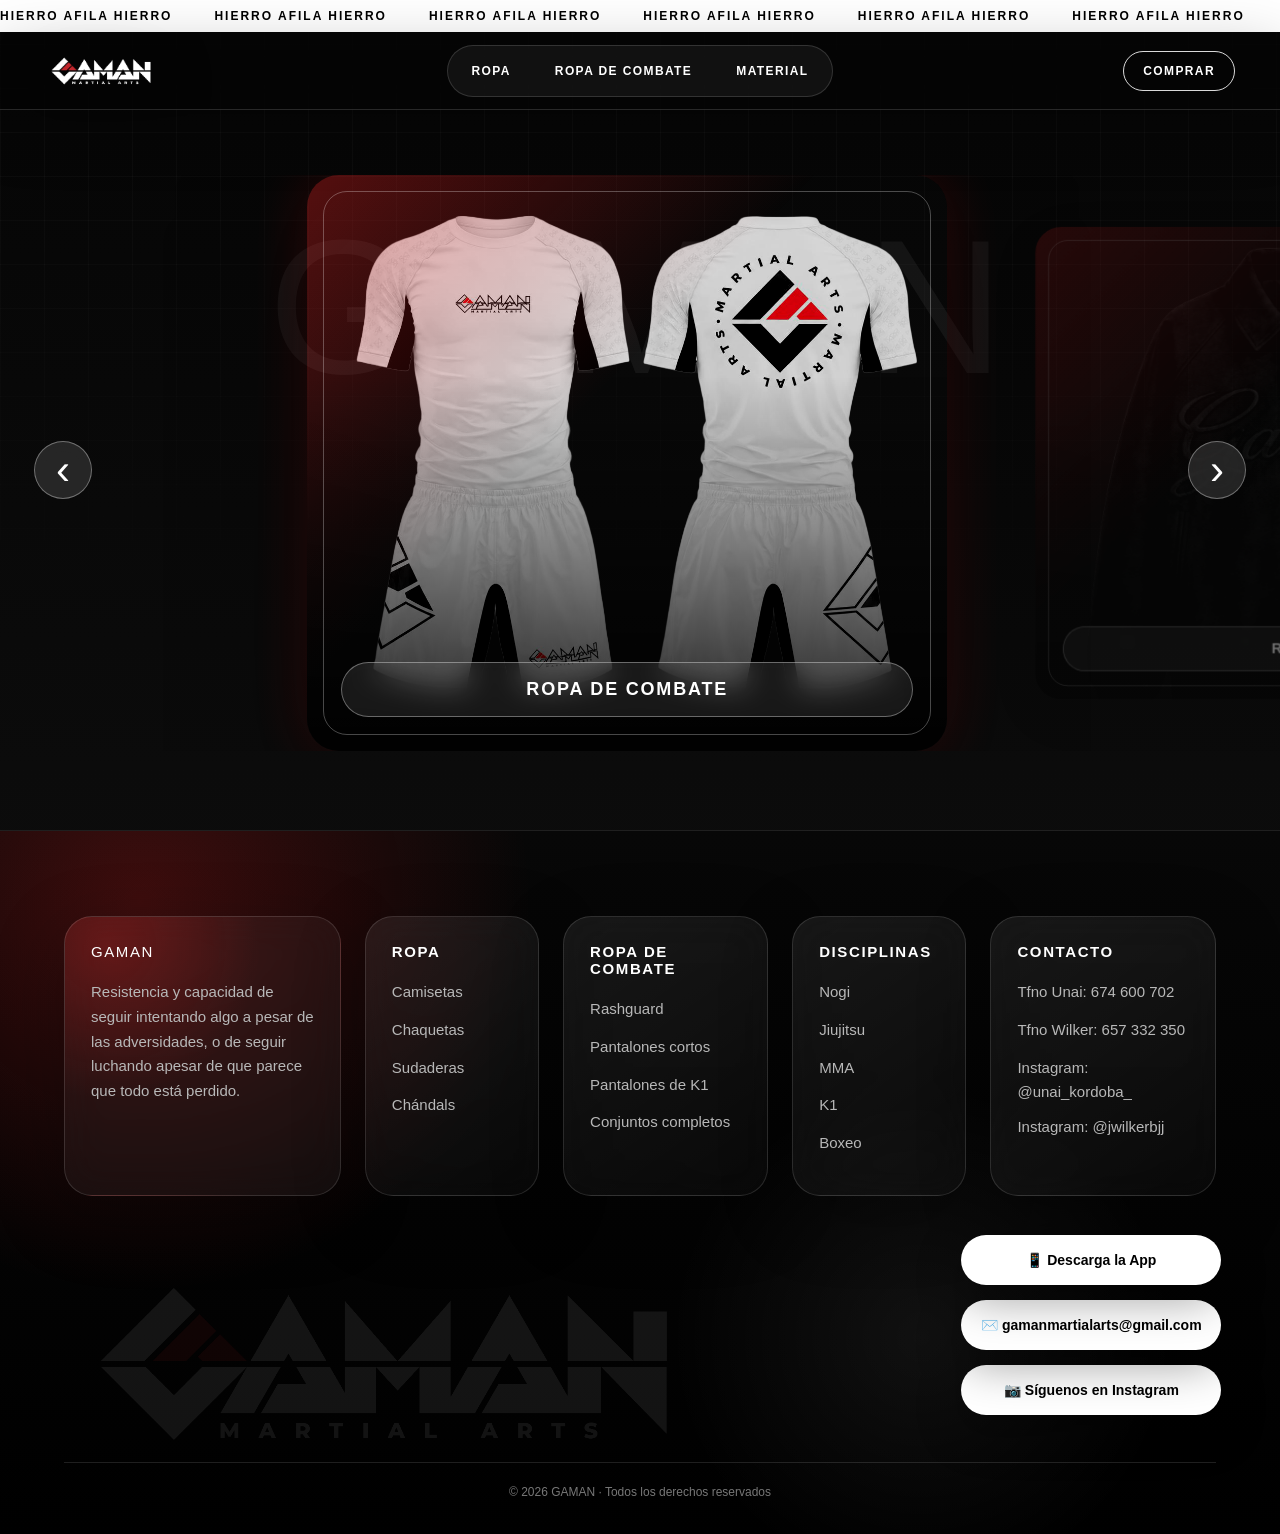
==== index.html @ bbde8af9 "Add files via upload" ====
<!DOCTYPE html>
<html lang="es">
<head>
  <meta charset="UTF-8" />
  <meta name="viewport" content="width=device-width, initial-scale=1.0" />
  <title>GAMAN</title>
  <link rel="stylesheet" href="styles.css" />
</head>
<body>
  <div class="promo">
    <div class="promo-track">
      <span>HIERRO AFILA HIERRO</span>
    </div>
  </div>

  <header class="site-header">
    <button class="menu-toggle" aria-label="Abrir menú">
      <span></span>
      <span></span>
    </button>

    <a href="index.html" class="logo">
      <img src="Logo Gaman-03.png" alt="GAMAN">
    </a>

    <nav class="desktop-nav">
      <a href="ropa.html">Ropa</a>
      <a href="ropa-combate.html">Ropa de combate</a>
      <a href="material.html">Material</a>
    </nav>

    <button class="buy-btn" type="button">Comprar</button>
  </header>

  <nav class="mobile-menu">
    <a href="ropa.html" class="mobile-link">Ropa</a>
    <a href="ropa-combate.html" class="mobile-link">Ropa de combate</a>
    <a href="material.html" class="mobile-link">Material</a>
  </nav>

  <div class="menu-overlay"></div>

  <section class="hero-carousel">
    <button class="carousel-btn prev" onclick="moveSlide(-1)">‹</button>

    <div class="hero-track" id="carouselWrapper">
      <a href="ropa-combate.html" class="hero-slide">
        <img src="conjunto-blanco-completo-nuevo-modal.png" alt="Ropa GAMAN">
        <div class="slide-title">ROPA DE COMBATE</div>
      </a>

      <a href="ropa.html" class="hero-slide">
        <img src="chaqueta-front-u.png" alt="Ropa de combate GAMAN">
        <div class="slide-title">ROPA</div>
      </a>

      <a href="material.html" class="hero-slide">
        <img src="vendas-verdes.png" alt="Material GAMAN">
        <div class="slide-title">MATERIAL</div>
      </a>
    </div>

    <button class="carousel-btn next" onclick="moveSlide(1)">›</button>
  </section>
  </footer>

  <script src="script.js"></script>
</body>
<footer class="gaman-footer">
  <div class="footer-content">

    <div class="footer-brand">
      <p class="footer-frase">
        GAMAN
      </p>

      <p class="footer-text">
        Resistencia y capacidad de seguir intentando algo a pesar de las adversidades, o de seguir luchando apesar de que parece que todo está perdido.
      </p>
    </div>

    <div class="footer-column">
      <h3>Ropa</h3>
      <p>Camisetas</p>
      <p>Chaquetas</p>
      <p>Sudaderas</p>
      <p>Chándals</p>
    </div>

     <div class="footer-column">
      <h3>Ropa de combate</h3>
      <p>Rashguard</p>
      <p>Pantalones cortos</p>
      <p>Pantalones de K1</p>
      <p>Conjuntos completos</p>
    </div>

    <div class="footer-column">
      <h3>Disciplinas</h3>
      <p>Nogi</p>
      <p>Jiujitsu</p>
      <p>MMA</p>
      <p>K1</p>
      <p>Boxeo</p>
    </div>
    

    <div class="footer-column">
      <h3>Contacto</h3>
  
      <p>Tfno Unai: 674 600 702</p>
      <p>Tfno Wilker: 657 332 350</p>
       <br><br/>
       <a href="https://www.instagram.com/unai_kordoba_/" target="_blank" rel="noopener" class="footer-social-link">Instagram: @unai_kordoba_</a>
<a href="https://www.instagram.com/jwilkerbjj/" target="_blank" rel="noopener" class="footer-social-link">Instagram: @jwilkerbjj</a>

    
      <a href="https://www.instagram.com/gamanmartialarts/" target="_blank" class="footer-mail-btn footer-btn-instagram">
  📷 Síguenos en Instagram
</a>

<a href="mailto:info@gamanmartialarts.com" class="footer-mail-btn footer-btn-mail">
  ✉️ gamanmartialarts@gmail.com
</a>

<a href="https://apps.apple.com/es/app/maat/id1471462737" data-app-download target="_blank" rel="noopener" class="footer-mail-btn footer-btn-app">
  📱 Descarga la App
</a>
    </div>

  </div>

  <div class="footer-big-logo">
   <img src="Logo Gaman-03.png" alt="GAMAN" class="footer-logo">
  </div>
    <br><br/>
  <div class="footer-bottom">
    <p>© 2026 GAMAN · Todos los derechos reservados</p>
  </div>
</footer>
</html>
---- styles.css ----
:root {
  --black: #050505;
  --dark: #0b0b0b;
  --white: #ffffff;
  --muted: #9b9b9b;
  --line: rgba(255,255,255,.14);
  --red: #ff2424;
  --glass: rgba(255,255,255,.08);
}

* {
  margin: 0;
  padding: 0;
  box-sizing: border-box;
}

html { scroll-behavior: smooth; }

body {
  min-height: 100vh;
  background: linear-gradient(180deg, #050505 0%, #0b0b0b 50%, #111 100%);
  color: #000;
  font-family: Arial, sans-serif;
  overflow-x: hidden;
}

body::before {
  content: "";
  position: fixed;
  inset: 0;
  pointer-events: none;
  z-index: 0;
  background-image:
    linear-gradient(rgba(255,255,255,.035) 1px, transparent 1px),
    linear-gradient(90deg, rgba(255,255,255,.035) 1px, transparent 1px);
  background-size: 44px 44px;
  mask-image: linear-gradient(to bottom, #000, transparent 72%);
}

/* =========================
   PROMO SUPERIOR
========================= */
.promo {
  overflow: hidden;
  background: var(--white);
  color: #000;
  font-size: 12px;
  font-weight: 900;
  padding: 9px 0;
  text-transform: uppercase;
  letter-spacing: 2px;
}

.promo-track {
  display: flex;
  width: max-content;
  gap: 42px;
  animation: promoMove 18s linear infinite;
}

.promo span { white-space: nowrap; }

@keyframes promoMove {
  from { transform: translateX(0); }
  to { transform: translateX(-50%); }
}

/* =========================
   HEADER
========================= */
.site-header {
  height: 78px;
  padding: 0 45px;
  background: rgba(5,5,5,.68);
  backdrop-filter: blur(18px);
  -webkit-backdrop-filter: blur(18px);
  display: flex;
  justify-content: center;
  align-items: center;
  position: sticky;
  top: 0;
  z-index: 1000;
  border-bottom: 1px solid var(--line);
  box-shadow: 0 18px 60px rgba(0,0,0,.25);
}

.logo {
  position: absolute;
  left: 45px;
  display: flex;
  align-items: center;
}

.logo img {
  height: 112px;
  width: auto;
  display: block;
  filter: drop-shadow(0 12px 30px rgba(0,0,0,.5));
}

.desktop-nav {
  display: flex;
  gap: 12px;
  align-items: center;
  padding: 7px;
  border: 1px solid var(--line);
  border-radius: 999px;
  background: rgba(255,255,255,.055);
}

.desktop-nav a,
.buy-btn {
  color: #fff;
  text-decoration: none;
  text-transform: uppercase;
  font-size: 12px;
  letter-spacing: 1.4px;
  font-weight: 900;
  background: none;
  border: none;
  cursor: pointer;
  font-family: Arial, sans-serif;
}

.desktop-nav a {
  position: relative;
  padding: 11px 16px;
  border-radius: 999px;
  transition: .28s ease;
}

.desktop-nav a:hover {
  color: #fff;
  background: rgba(255,36,36,.92);
  box-shadow: 0 0 28px rgba(255,36,36,.35);
}

.buy-btn {
  position: absolute;
  right: 45px;
  border: 1px solid rgba(255,255,255,.85);
  padding: 12px 19px;
  border-radius: 999px;
  transition: .28s ease;
}

.buy-btn:hover {
  background: #fff;
  color: #000;
  transform: translateY(-2px);
}

.menu-toggle,
.mobile-menu,
.menu-overlay { display: none; }

/* =========================
   HERO CARRUSEL
========================= */
.hero-carousel {
  width: 100%;
  min-height: 80vh;
  position: relative;
  display: flex;
  align-items: center;
  overflow: hidden;
  padding: 55px 0 70px;
}

.hero-carousel::before {
  content: "GAMAN";
  position: absolute;
  top: 12%;
  left: 50%;
  transform: translateX(-50%);
  font-family: 'Organetto', Arial, sans-serif;
  font-size: clamp(74px, 15vw, 220px);
  color: rgba(255,255,255,.055);
  letter-spacing: 8px;
  pointer-events: none;
}

.hero-track {
  display: flex;
  align-items: center;
  gap: 28px;
  overflow-x: auto;
  scroll-snap-type: x mandatory;
  scroll-behavior: smooth;
  padding: 0 24vw;
  z-index: 2;
}

.hero-track::-webkit-scrollbar { display: none; }

.hero-slide {
  min-width: 50vw;
  width: 50vw;
  height: 64vh;
  position: relative;
  flex-shrink: 0;
  scroll-snap-align: center;
  text-decoration: none;
  color: white;
  overflow: hidden;
  border-radius: 32px;
  transform: scale(.82) rotateY(8deg);
  opacity: .42;
  transition: .55s cubic-bezier(.2,.8,.2,1);
  box-shadow: 0 18px 60px rgba(0,0,0,.25);
  isolation: isolate;
}

.hero-slide::before {
  content: "";
  position: absolute;
  inset: 0;
  z-index: 2;
  background:
    linear-gradient(180deg, transparent 35%, rgba(0,0,0,.88) 100%),
    linear-gradient(135deg, rgba(255,36,36,.32), transparent 42%);
}

.hero-slide::after {
  content: "";
  position: absolute;
  inset: 16px;
  border: 1px solid rgba(255,255,255,.28);
  border-radius: 24px;
  z-index: 3;
  pointer-events: none;
}

.hero-slide.active {
  transform: scale(1) rotateY(0deg);
  opacity: 1;
  z-index: 5;
  box-shadow: 0 35px 120px rgba(0,0,0,.55), 0 0 60px rgba(255,36,36,.18);
}

.hero-slide img {
  width: 100%;
  height: 100%;
  object-fit: cover;
  object-position: center top;
  display: block;
  filter: brightness(.82) contrast(1.08);
  transition: transform .75s ease, filter .75s ease;
}

.hero-slide:hover img {
  transform: scale(1.07);
  filter: brightness(.72) contrast(1.15);
}

.slide-title {
  position: absolute;
  left: 34px;
  right: 34px;
  bottom: 34px;
  z-index: 4;
  padding: 16px 18px;
  border: 1px solid rgba(255,255,255,.35);
  border-radius: 999px;
  color: white;
  text-align: center;
  font-size: 18px;
  letter-spacing: 1.8px;
  font-weight: 900;
  background: rgba(255,255,255,.09);
  backdrop-filter: blur(14px);
  -webkit-backdrop-filter: blur(14px);
}

.carousel-btn {
  position: absolute;
  top: 50%;
  transform: translateY(-50%);
  z-index: 20;
  width: 58px;
  height: 58px;
  border-radius: 50%;
  border: 1px solid rgba(255,255,255,.35);
  background: rgba(255,255,255,.12);
  backdrop-filter: blur(14px);
  -webkit-backdrop-filter: blur(14px);
  color: white;
  font-size: 42px;
  line-height: 1;
  cursor: pointer;
  transition: .28s ease;
}

.carousel-btn:hover {
  background: var(--red);
  transform: translateY(-50%) scale(1.08);
}

.carousel-btn.prev { left: 34px; }
.carousel-btn.next { right: 34px; }

/* =========================
   PÃGINAS INTERNAS Y PRODUCTOS
========================= */
main {
  position: relative;
  background: #fff;
  border-radius: 34px 34px 0 0;
  margin-top: 0;
}

.category-title {
  padding: 90px 5vw 42px;
  position: relative;
  overflow: hidden;
}

.category-title::before {
  display:none;
}

.category-title h1 {
  font-family: 'Organetto', Arial, sans-serif;
  font-size: clamp(38px, 7vw, 92px);
  text-transform: uppercase;
  margin-bottom: 16px;
  line-height: .95;
  letter-spacing: -2px;
}

.category-title p {
  color: #555;
  font-size: 17px;
  max-width: 710px;
  line-height: 1.65;
}

.product-section { padding: 20px 5vw 100px; }

.product-grid {
  display: grid;
  grid-template-columns: repeat(3, 1fr);
  gap: 30px;
}

.product-card {
  position: relative;
  padding: 12px;
  border-radius: 28px;
  background: rgba(255,255,255,.74);
  border: 1px solid rgba(0,0,0,.08);
  box-shadow: 0 18px 55px rgba(0,0,0,.08);
  overflow: hidden;
  transition: .35s ease;
}

.product-card::before {
  content: "";
  position: absolute;
  inset: 0;
  background: linear-gradient(135deg, rgba(255,36,36,.16), transparent 42%);
  opacity: 0;
  transition: .35s ease;
  pointer-events: none;
}

.product-card:hover {
  transform: translateY(-9px);
  box-shadow: 0 28px 75px rgba(0,0,0,.16);
}

.product-card:hover::before { opacity: 1; }

.product-card img {
  width: 100%;
  height: 500px;
  object-fit: cover;
  object-position: center top;
  background: #eee;
  display: block;
  border-radius: 20px;
  transition: .45s ease;
}

.product-card:hover img {
  transform: scale(1.025);
  filter: contrast(1.05);
}

.product-card h3 {
  font-family: 'Organetto', Arial, sans-serif;
  font-size: 21px;
  line-height: 1.15;
  margin: 18px 4px 8px;
}

.description {
  color: #555;
  font-size: 15px;
  line-height: 1.5;
  margin: 0 4px 12px;
}

.price {
  display: inline-block;
  font-size: 18px;
  font-weight: 900;
  margin: 0 4px 8px;
  padding: 9px 14px;
  border-radius: 999px;
  background: #000;
  color: #fff;
}

/* =========================
   FOOTER ORDENADOR
========================= */
/* =========================
   FOOTER ORDENADOR
========================= */
.gaman-footer {
  position: relative;
  color: #fff;
  padding: 85px 5vw 35px;
  overflow: hidden;
  border-top: 1px solid rgba(255,255,255,.12);
  background:
    radial-gradient(circle at 11% 10%, rgba(255,36,36,.22), transparent 30%),
    radial-gradient(circle at 72% 72%, rgba(255,255,255,.06), transparent 24%),
    linear-gradient(180deg, #070707 0%, #000 100%);
}

/* Tarjetas superiores */
.footer-content {
  position: relative;
  z-index: 2;
  display: grid;
  grid-template-columns: 1.35fr .85fr 1fr .85fr 1.1fr;
  gap: 24px;
  align-items: stretch;
  margin-bottom: 230px;
}

.footer-brand,
.footer-column {
  min-height: 210px;
  padding: 26px;
  border: 1px solid rgba(255,255,255,.13);
  border-radius: 28px;
  background: linear-gradient(145deg, rgba(255,255,255,.075), rgba(255,255,255,.025));
  backdrop-filter: blur(18px);
  -webkit-backdrop-filter: blur(18px);
  box-shadow: 0 20px 70px rgba(0,0,0,.25);
}

.footer-brand {
  background:
    radial-gradient(circle at 15% 10%, rgba(255,36,36,.20), transparent 45%),
    rgba(255,255,255,.045);
}

.footer-frase,
.footer-column h3 {
  font-family: 'Organetto', Arial, sans-serif;
  font-size: 15px;
  letter-spacing: 1.6px;
  text-transform: uppercase;
  margin-bottom: 20px;
}

.footer-text,
.footer-column p {
  color: #b8b8b8;
  font-size: 15px;
  line-height: 1.65;
}

.footer-column p {
  margin-bottom: 13px;
}

.footer-column a,
.footer-column p {
  display: block;
  text-decoration: none;
  pointer-events: auto;
  position: relative;
  z-index: 20;
}

/* Contacto al lado de disciplinas */
.footer-column:nth-child(5) {
  grid-column: 5;
  grid-row: 1;
  min-height: 210px;
}

.footer-column:nth-child(5) br {
  display: none;
}

/* Botones fuera de la tarjeta, abajo derecha */
.footer-column:nth-child(5) .footer-mail-btn {
  position: absolute;
  right: 5vw;
  z-index: 20;
  width: 260px;
  min-height: 50px;
  display: inline-flex !important;
  align-items: center;
  justify-content: center;
  margin: 0;
  padding: 12px 18px;
  border-radius: 999px;
  background: #fff;
  color: #000 !important;
  text-decoration: none;
  font-weight: 900;
  font-size: 14px;
  transition: .3s ease;
  box-shadow: 0 16px 45px rgba(0,0,0,.35);
}

.footer-column:nth-child(5) .footer-mail-btn:nth-of-type(1) {
  bottom: -90px;
   right: -0.5vw;
}

.footer-column:nth-child(5) .footer-mail-btn:nth-of-type(2) {
  bottom: -155px;
  right: -0.5vw;
}

.footer-column:nth-child(5) .footer-mail-btn:nth-of-type(3) {
  bottom: -220px;
  right: -0.5vw;
}

.footer-mail-btn:hover {
  background: var(--red);
  color: #fff !important;
  transform: translateY(-4px);
}

/* Logo abajo izquierda */
.footer-big-logo {
  position: absolute;
  left: 5vw;
  bottom: -150px;
  width: 980px;
  opacity: .075;
  pointer-events: none;
}

.footer-big-logo img {
  width: 980px;
  max-width: 50vw;
  height: auto;
  display: block;
  margin-left: 0;
}

/* Copyright */
.footer-bottom {
  position: relative;
  z-index: 2;
  border-top: 1px solid rgba(255,255,255,.12);
  padding-top: 22px;
  color: #777;
  font-size: 12px;
  text-align: center;
}

/* =========================
   ANIMACIONES
========================= */
.reveal {
  opacity: 0;
  transform: translateY(28px);
  transition: opacity .65s ease, transform .65s ease;
}

.reveal.visible {
  opacity: 1;
  transform: translateY(0);
}

/* =========================
   MÃ“VIL
========================= */
@media (max-width: 768px) {
  body {
    background:
      radial-gradient(circle at 10% 8%, rgba(255,36,36,.18), transparent 30%),
      radial-gradient(circle at 85% 20%, rgba(255,255,255,.08), transparent 25%),
      linear-gradient(180deg, #050505 0%, #0b0b0b 50%, #111 100%);
  }

  .site-header {
    height: 68px;
    padding: 0 18px;
    justify-content: space-between;
  }

  .logo { position: static; }

  .logo img {
    width: 90px;
    height: 90px;
  }

  .desktop-nav { display: none; }

  .buy-btn {
    position: static;
    font-size: 11px;
    padding: 9px 12px;
  }

  .menu-toggle {
    width: 32px;
    height: 24px;
    background: none;
    border: none;
    display: flex;
    flex-direction: column;
    justify-content: space-between;
    cursor: pointer;
    padding: 0;
    z-index: 1001;
  }

  .menu-toggle span {
    width: 100%;
    height: 2px;
    background: #fff;
    transition: .3s;
  }

  .menu-toggle.active span:nth-child(1) { transform: translateY(11px) rotate(45deg); }
  .menu-toggle.active span:nth-child(2) { transform: translateY(-11px) rotate(-45deg); }

  .mobile-menu {
    position: fixed;
    top: 0;
    left: -100%;
    width: 84%;
    max-width: 360px;
    height: 100vh;
    background: rgba(5,5,5,.78);
    backdrop-filter: blur(20px);
    -webkit-backdrop-filter: blur(20px);
    z-index: 999;
    padding: 95px 24px 30px;
    transition: left .35s ease;
    display: block;
    overflow-y: auto;
    border-right: 1px solid rgba(255,255,255,.14);
  }

  .mobile-menu.is-open { left: 0; }

  .mobile-link {
    width: 100%;
    color: #fff;
    text-decoration: none;
    padding: 18px 0;
    border-bottom: 1px solid rgba(255,255,255,.12);
    text-transform: uppercase;
    font-size: 18px;
    font-weight: 900;
    text-align: left;
    display: block;
  }

  .menu-overlay {
    position: fixed;
    inset: 0;
    background: rgba(0,0,0,.65);
    z-index: 998;
    opacity: 0;
    visibility: hidden;
    transition: .3s;
    display: block;
  }

  .menu-overlay.is-open {
    opacity: 1;
    visibility: visible;
  }

  .hero-carousel {
    padding: 0;
    min-height: 58vh;
    align-items: flex-start;
  }

  .hero-track {
    gap: 16px;
    padding: 0 10vw;
    transform: translateY(50px);
  }

  .hero-slide {
    min-width: 80vw;
    width: 80vw;
    height: 48vh;
    border-radius: 24px;
  }

  .slide-title {
    left: 35px;
    right: 35px;
    padding: 12px 10px;
    font-size: 13px;
  }

  .carousel-btn {
    width: 44px;
    height: 44px;
    font-size: 34px;
  }

  .carousel-btn.prev { left: 10px; }
  .carousel-btn.next { right: 10px; }

  body:has(.hero-carousel) main {
    background: transparent;
    margin-top: -60px;
  }

  body:not(:has(.hero-carousel)) main {
    background:#fff;
    border-radius:28px 28px 0 0;
  }

  main { border-radius: 26px 26px 0 0; }

  .category-title { padding: 60px 18px 28px; }
  .category-title h1 { font-size: 36px; letter-spacing: -1px; }
  .category-title p { font-size: 15px; }

  .product-section { padding: 10px 18px 70px; }

  .product-grid {
    grid-template-columns: 1fr;
    gap: 28px;
  }

  .product-card img { height: 420px; }
  .product-card h3 { font-size: 21px; }

  /* Footer mÃ³vil */
  .gaman-footer {
    padding: 45px 22px 22px;
  }

  .footer-content {
    display: grid;
    grid-template-columns: 1fr 1fr;
    gap: 12px;
    margin-bottom: 5px;
  }

  .footer-brand,
  .footer-column {
    min-height: auto;
    padding: 18px;
  }

  .footer-brand { grid-column: 1; }
  .footer-column:nth-child(2) { grid-column: 2; }
  .footer-column:nth-child(3) { grid-column: 1; }

  .footer-column:nth-child(2),
  .footer-column:nth-child(3) {
    padding: 16px;
  }

  .footer-column:nth-child(2) p,
  .footer-column:nth-child(3) p {
    margin-bottom: 8px;
    font-size: 13px;
  }

  .footer-column:nth-child(4) {
    grid-column: 2;
    display: flex;
    flex-wrap: wrap;
    gap: 10px;
    align-content: flex-start;
  }

  .footer-column:nth-child(4) h3 {
    width: 100%;
    margin-bottom: 12px;
  }

  .footer-column:nth-child(4) p {
    margin: 0;
    padding: 9px 10px;
    border-radius: 999px;
    background: rgba(255,255,255,.06);
    white-space: nowrap;
  }

  .footer-column:nth-child(5) {
    grid-column: 1 / -1;
    padding: 24px;
    min-height: auto;
    margin-bottom: 0;
  }

  .footer-column:nth-child(5) h3 { display: none; }

  .footer-column:nth-child(5) p {
    font-size: 15px;
    line-height: 1.5;
    margin-bottom: 10px;
    white-space: nowrap;
  }

  .footer-column:nth-child(5) br { display: none; }

  .footer-column:nth-child(5) .footer-mail-btn {
    position: static;
    transform: none;
    width: 82%;
    max-width: 310px;
    min-width: 0;
    display: flex !important;
    justify-content: center;
    align-items: center;
    margin: 18px auto 0;
    padding: 13px 16px;
    font-size: 14px;
  }

  .footer-column:nth-child(5) .footer-mail-btn:first-of-type {
    margin-top: 38px;
  }

  /* LOGO FOOTER MÓVIL */
.footer-big-logo{
  position: relative;
  left: auto;
  bottom: auto;

  width: 100%;
  display: flex;
  justify-content: center;

  margin-top: -130px;
  margin-bottom: -130px;

  opacity: 1;
  z-index: 1;
}

.footer-big-logo img{
  width: 105vw;
  max-width: none;
  height: auto;

  display: block;
  opacity: .12;
}
  .footer-bottom {
    font-size: 11px;
    margin-top:0;
  padding-top:8px;
    text-align: center;
  }
}

@media (min-width: 769px) and (max-width: 1000px) {
  .product-grid { grid-template-columns: repeat(2, 1fr); }

  .footer-content {
    grid-template-columns: repeat(2, 1fr);
    margin-bottom: 220px;
  }

  .footer-column:nth-child(5) {
    grid-column: auto;
    grid-row: auto;
  }
}

/* =========================
   MODAL CONJUNTOS COMBATE
========================= */
.combat-image-btn {
  width: 100%;
  height: 500px;
  display: block;
  border: 0;
  padding: 0;
  background: #eee;
  border-radius: 20px;
  overflow: hidden;
  cursor: zoom-in;
}

.combat-front-preview {
  width: 100%;
  height: 100%;
  display: block;
  overflow: hidden;
  border-radius: 20px;
}

.combat-front-preview img {
  width: 100%;
  max-width: 100%;
  height: 100%;
  object-fit: cover;
  object-position: center top;
  display: block;
  border-radius: 20px;
  background: #eee;
  transition: .45s ease;
}

.combat-set-card:hover .combat-front-preview img {
  transform: scale(1.025);
  filter: contrast(1.05);
}

.combat-modal {
  position: fixed;
  inset: 0;
  z-index: 3000;
  display: flex;
  justify-content: center;
  align-items: center;
  padding: 28px;
  background: rgba(0,0,0,.82);
  opacity: 0;
  visibility: hidden;
  transition: .28s ease;
}

.combat-modal.is-open {
  opacity: 1;
  visibility: visible;
}

.combat-modal-content {
  position: relative;
  width: min(1100px, 96vw);
  max-height: 92vh;
  padding: 18px;
  border-radius: 28px;
  background: #fff;
  box-shadow: 0 35px 120px rgba(0,0,0,.55);
  transform: scale(.94);
  transition: .28s ease;
}

.combat-modal.is-open .combat-modal-content {
  transform: scale(1);
}

.combat-modal-content img {
  width: 100%;
  max-height: 78vh;
  object-fit: contain;
  display: block;
  border-radius: 20px;
  background: #fff;
}

.combat-modal-content h3 {
  margin-top: 14px;
  color: #000;
  font-family: 'Organetto', Arial, sans-serif;
  font-size: 18px;
  text-transform: uppercase;
  text-align: center;
}

.combat-modal-close {
  position: absolute;
  top: -16px;
  right: -16px;
  width: 46px;
  height: 46px;
  border: 0;
  border-radius: 50%;
  background: var(--red);
  color: #fff;
  font-size: 32px;
  line-height: 1;
  cursor: pointer;
  box-shadow: 0 12px 35px rgba(0,0,0,.35);
}

@media (max-width: 768px) {
  .combat-image-btn {
    height: 420px;
  }

  .combat-modal {
    padding: 14px;
  }

  .combat-modal-content {
    width: 96vw;
    padding: 10px;
    border-radius: 20px;
  }

  .combat-modal-content img {
    max-height: 74vh;
    border-radius: 14px;
  }

  .combat-modal-close {
    top: -12px;
    right: -8px;
  }
}

/* =========================
   MODAL GENERAL PRODUCTOS
========================= */
.product-image-btn {
  width: 100%;
  height: 500px;
  display: block;
  border: 0;
  padding: 0;
  background: #eee;
  border-radius: 20px;
  overflow: hidden;
  cursor: zoom-in;
}

.product-image-btn img {
  width: 100%;
  max-width: 100%;
  height: 100%;
  object-fit: cover;
  object-position: center top;
  display: block;
  border-radius: 20px;
  background: #eee;
  transition: .45s ease;
}

.product-modal-card:hover .product-image-btn img {
  transform: scale(1.025);
  filter: contrast(1.05);
}

.product-modal {
  position: fixed;
  inset: 0;
  z-index: 3000;
  display: flex;
  justify-content: center;
  align-items: center;
  padding: 28px;
  background: rgba(0,0,0,.82);
  opacity: 0;
  visibility: hidden;
  transition: .28s ease;
}

.product-modal.is-open {
  opacity: 1;
  visibility: visible;
}

.product-modal-content {
  position: relative;
  width: min(1100px, 96vw);
  max-height: 92vh;
  padding: 18px;
  border-radius: 28px;
  background: #fff;
  box-shadow: 0 35px 120px rgba(0,0,0,.55);
  transform: scale(.94);
  transition: .28s ease;
}

.product-modal.is-open .product-modal-content {
  transform: scale(1);
}

.product-modal-content img {
  width: 100%;
  max-height: 78vh;
  object-fit: contain;
  display: block;
  border-radius: 20px;
  background: #fff;
}

.product-modal-content h3 {
  margin-top: 14px;
  color: #000;
  font-family: 'Organetto', Arial, sans-serif;
  font-size: 18px;
  text-transform: uppercase;
  text-align: center;
}

.product-modal-close {
  position: absolute;
  top: -16px;
  right: -16px;
  width: 46px;
  height: 46px;
  border: 0;
  border-radius: 50%;
  background: var(--red);
  color: #fff;
  font-size: 32px;
  line-height: 1;
  cursor: pointer;
  box-shadow: 0 12px 35px rgba(0,0,0,.35);
}

@media (max-width: 768px) {
  .product-image-btn { height: 420px; }
  .product-modal { padding: 14px; }
  .product-modal-content {
    width: 96vw;
    padding: 10px;
    border-radius: 20px;
  }
  .product-modal-content img {
    max-height: 74vh;
    border-radius: 14px;
  }
  .product-modal-close {
    top: -12px;
    right: -8px;
  }
}

/* =========================
   MODAL UNIFICADO PRODUCTOS
========================= */
.product-modal,
.combat-modal {
  background: rgba(0, 0, 0, .82);
}

.product-modal-content,
.combat-modal-content {
  width: min(1120px, 94vw);
  max-height: 92vh;
  padding: 18px;
  border-radius: 30px;
  background: #f4f4f4;
  overflow: visible;
}

.product-modal-content img,
.combat-modal-content img {
  width: 100%;
  max-height: 78vh;
  object-fit: contain;
  display: block;
  border-radius: 24px;
  background: #f4f4f4;
}

.product-modal-close,
.combat-modal-close {
  top: -16px;
  right: -16px;
  width: 46px;
  height: 46px;
  border-radius: 50%;
  background: var(--red);
  color: #fff;
  display: flex;
  align-items: center;
  justify-content: center;
  font-size: 32px;
  line-height: 1;
}

@media (max-width: 768px) {
  .product-modal-content,
  .combat-modal-content {
    width: 96vw;
    padding: 10px;
    border-radius: 22px;
  }

  .product-modal-content img,
  .combat-modal-content img {
    max-height: 74vh;
    border-radius: 16px;
  }

  .product-modal-close,
  .combat-modal-close {
    top: -12px;
    right: -8px;
  }
}

/* =========================
   AJUSTES DE VISUALIZACIÓN PRODUCTOS
   Evita cortes en prendas claras / grandes
========================= */
.product-image-btn.product-image-contain {
  background: #f4f4f4;
}

.product-image-btn.product-image-contain img {
  object-fit: contain !important;
  object-position: center center !important;
  background: #f4f4f4 !important;
  padding: 10px;
}

/* Sudadera: más grande en tarjeta, sin tanto aire vacío */
.product-image-btn.sudadera-preview img {
  object-fit: contain !important;
  object-position: center center !important;
  background: #f4f4f4 !important;
  transform: scale(1.12);
}

.product-modal-card:hover .product-image-btn.sudadera-preview img {
  transform: scale(1.16);
}

/* En móvil mantenemos las prendas enteras */
@media (max-width: 768px) {
  .product-image-btn.product-image-contain img {
    padding: 8px;
  }

  .product-image-btn.sudadera-preview img {
    transform: scale(1.08);
  }

  .product-modal-card:hover .product-image-btn.sudadera-preview img {
    transform: scale(1.1);
  }
}

/* =========================
   AJUSTES NUEVOS MATERIAL Y PRENDAS
========================= */
.material-card img {
  object-fit: contain !important;
  object-position: center center !important;
  background: #f4f4f4 !important;
  padding: 24px;
}

.product-image-btn.product-image-contain img,
.product-modal-content img,
.combat-modal-content img {
  object-fit: contain !important;
  object-position: center center !important;
}


/* =========================
   AJUSTE FINAL: IMÁGENES UNIFORMES
========================= */
.product-image-btn,
.product-card > img {
  background: #f4f4f4 !important;
}

.product-image-btn img,
.product-card > img {
  object-fit: contain !important;
  object-position: center center !important;
  background: #f4f4f4 !important;
  padding: 18px !important;
}

.product-modal-content,
.combat-modal-content,
.product-modal-content img,
.combat-modal-content img {
  background: #f4f4f4 !important;
}

.product-modal-content img,
.combat-modal-content img {
  object-fit: contain !important;
  object-position: center center !important;
  border-radius: 24px !important;
}

.material-card img {
  padding: 34px !important;
}

.product-image-btn.sudadera-preview img {
  transform: scale(1.18);
}

.product-modal-card:hover .product-image-btn.sudadera-preview img {
  transform: scale(1.22);
}

@media (max-width: 768px) {
  .product-image-btn img,
  .product-card > img {
    padding: 14px !important;
  }

  .material-card img {
    padding: 24px !important;
  }
}

/* =========================
   AJUSTE FINAL 2: imágenes sin fondo blanco y tamaño visual uniforme
========================= */
.product-image-btn,
.product-card > img {
  background: #f4f4f4 !important;
}

.product-image-btn img,
.product-card > img {
  width: 100% !important;
  height: 100% !important;
  object-fit: contain !important;
  object-position: center center !important;
  background: transparent !important;
  padding: 0 !important;
}

.product-image-btn.product-image-uniform img {
  max-width: 92% !important;
  max-height: 92% !important;
  width: 92% !important;
  height: 92% !important;
  margin: 4% auto !important;
}

.product-modal-content,
.combat-modal-content {
  background: #f4f4f4 !important;
}

.product-modal-content img,
.combat-modal-content img {
  background: transparent !important;
  max-width: 96% !important;
  max-height: 76vh !important;
  margin: 0 auto !important;
  object-fit: contain !important;
  object-position: center center !important;
  padding: 0 !important;
}

.material-card img {
  background: transparent !important;
  object-fit: contain !important;
  padding: 0 !important;
  max-width: 88% !important;
  max-height: 88% !important;
  width: 88% !important;
  height: 88% !important;
  margin: 6% auto !important;
}

.product-image-btn.sudadera-preview img {
  max-width: 98% !important;
  max-height: 98% !important;
  width: 98% !important;
  height: 98% !important;
  margin: 1% auto !important;
  transform: none !important;
}

.product-modal-card:hover .product-image-btn img,
.product-modal-card:hover .product-image-btn.sudadera-preview img {
  transform: scale(1.025) !important;
}

@media (max-width: 768px) {
  .product-image-btn.product-image-uniform img {
    max-width: 94% !important;
    max-height: 94% !important;
    width: 94% !important;
    height: 94% !important;
    margin: 3% auto !important;
  }

  .material-card img {
    max-width: 90% !important;
    max-height: 90% !important;
    width: 90% !important;
    height: 90% !important;
    margin: 5% auto !important;
  }
}

/* =========================
   CORRECCIÓN FINAL VISUAL UNIFORME
========================= */
.product-image-btn,
.product-card > img,
.material-card img {
  background: #f4f4f4 !important;
  border-radius: 20px !important;
}

.product-image-btn img,
.product-card > img,
.material-card img {
  object-fit: contain !important;
  object-position: center center !important;
  background: transparent !important;
  padding: 0 !important;
}

.product-image-btn.product-image-uniform img,
.product-card > img,
.material-card img {
  width: 100% !important;
  height: 100% !important;
  max-width: 100% !important;
  max-height: 100% !important;
  margin: 0 auto !important;
}

.product-modal-content,
.combat-modal-content {
  background: #f4f4f4 !important;
  border-radius: 30px !important;
}

.product-modal-content img,
.combat-modal-content img {
  background: transparent !important;
  object-fit: contain !important;
  object-position: center center !important;
  border-radius: 24px !important;
  max-width: 100% !important;
  max-height: 76vh !important;
  padding: 0 !important;
  margin: 0 auto !important;
}

.product-modal-card:hover .product-image-btn img,
.product-modal-card:hover .product-image-btn.sudadera-preview img {
  transform: scale(1.025) !important;
  background: transparent !important;
}

.material-card h3,
.material-card .description {
  text-align: center !important;
}

.material-card img {
  height: 500px !important;
  display: block !important;
}

@media (max-width: 768px) {
  .material-card img {
    height: 420px !important;
  }
}


/* =========================
   MATERIAL: tarjetas uniformes sin fondo blanco
========================= */
.material-grid {
  align-items: stretch;
}

.material-card {
  text-align: center;
}

.material-card img {
  width: 100% !important;
  height: 430px !important;
  object-fit: contain !important;
  object-position: center center !important;
  background: transparent !important;
  border-radius: 20px !important;
  padding: 18px !important;
  display: block !important;
}

.material-card h3,
.material-card .description {
  text-align: center !important;
}

.footer-social-link {
  color: #b8b8b8;
  text-decoration: none;
  font-size: 15px;
  line-height: 1.65;
  margin-bottom: 10px;
  transition: .25s ease;
}

.footer-social-link:hover {
  color: var(--red);
}

@media (max-width: 768px) {
  .material-card img {
    height: 340px !important;
    padding: 12px !important;
  }
}


/* =========================
   AJUSTE FOOTER BOTONES ORDENADOR + INDEX MÓVIL
   Solo corrige la posición de los botones blancos y el tamaño del carrusel en móvil
========================= */
@media (min-width: 769px) {
  .footer-column:nth-child(5) .footer-mail-btn {
    right: -0.5vw !important;
  }

  .footer-column:nth-child(5) .footer-btn-app {
    bottom: -90px !important;
  }

  .footer-column:nth-child(5) .footer-btn-mail {
    bottom: -155px !important;
  }

  .footer-column:nth-child(5) .footer-btn-instagram {
    bottom: -220px !important;
  }
}

@media (max-width: 768px) {
  .hero-carousel {
    min-height: 50vh;
  }

  .hero-track {
    padding: 0 14vw;
    gap: 14px;
    transform: translateY(42px);
  }

  .hero-slide {
    min-width: 72vw;
    width: 72vw;
    height: 40vh;
  }

  .hero-slide img {
    object-fit: contain;
    object-position: center center;
    transform: scale(.94);
  }

  .hero-slide:hover img {
    transform: scale(.98);
  }
}
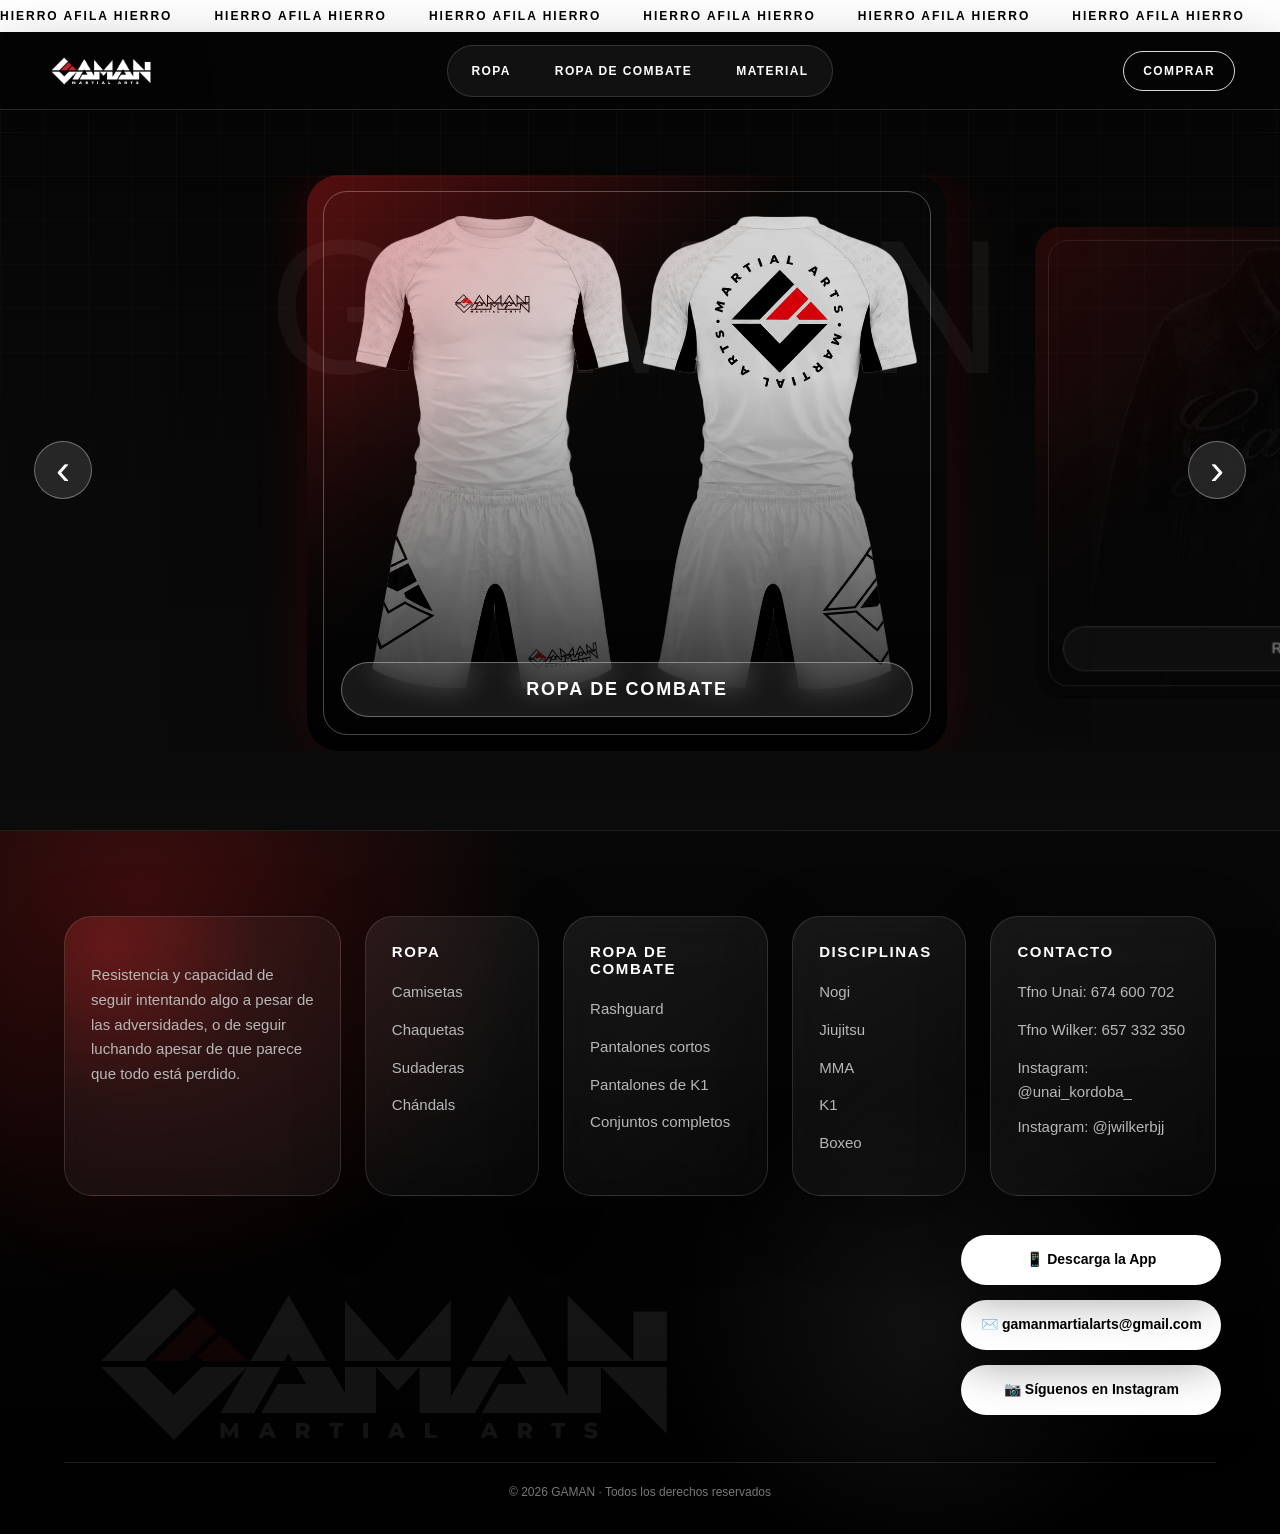
==== commit e00f3868: "Add files via upload" ====
--- a/index.html
+++ b/index.html
@@ -71,7 +71,7 @@
 
     <div class="footer-brand">
       <p class="footer-frase">
-        GAMAN
+       
       </p>
 
       <p class="footer-text">
--- a/styles.css
+++ b/styles.css
@@ -1571,3 +1571,145 @@
     transform: scale(.98);
   }
 }
+
+
+/* CORRECCIONES FINALES */
+.footer-frase {
+  font-family: Arial, sans-serif !important;
+  font-size: 15px !important;
+  font-weight: 900 !important;
+  line-height: 1.2 !important;
+  letter-spacing: 1.6px !important;
+  text-transform: uppercase !important;
+  margin: 0 0 20px !important;
+}
+
+.footer-mail-btn {
+  display: inline-flex !important;
+  flex-direction: row !important;
+  flex-wrap: nowrap !important;
+  align-items: center !important;
+  justify-content: center !important;
+  gap: 10px !important;
+  white-space: nowrap !important;
+  line-height: 1.2 !important;
+}
+
+.footer-btn-icon,
+.footer-btn-label {
+  display: inline-block !important;
+  flex: 0 0 auto !important;
+}
+
+.hero-slide {
+  transition: transform .42s cubic-bezier(.2,.8,.2,1),
+              opacity .42s ease,
+              box-shadow .42s ease !important;
+  will-change: transform, opacity;
+}
+
+.hero-slide img {
+  transition: transform .42s ease, filter .42s ease !important;
+  backface-visibility: hidden;
+  -webkit-backface-visibility: hidden;
+}
+
+@media (max-width: 768px) {
+  .footer-frase {
+    font-size: 15px !important;
+    font-weight: 900 !important;
+    line-height: 1.2 !important;
+    letter-spacing: 1.6px !important;
+    margin: 0 0 20px !important;
+    padding: 0 !important;
+    transform: none !important;
+  }
+
+  .footer-column:nth-child(5) .footer-mail-btn {
+    width: 100% !important;
+    max-width: 360px !important;
+    padding: 13px 12px !important;
+    font-size: 13px !important;
+    white-space: nowrap !important;
+  }
+
+  .hero-track {
+    scroll-padding-inline: 14vw;
+    overscroll-behavior-x: contain;
+    -webkit-overflow-scrolling: touch;
+  }
+
+  .hero-slide {
+    scroll-snap-stop: always;
+    transform: scale(.88) rotateY(0deg) !important;
+  }
+
+  .hero-slide.active {
+    transform: scale(1) rotateY(0deg) !important;
+  }
+}
+
+
+/* =========================================================
+   CORRECCIÓN DEFINITIVA: TÍTULOS ROPA + MODAL SIN PARPADEO
+========================================================= */
+
+/* Misma letra, grosor y altura visual en ordenador y móvil */
+.category-title h1 {
+  font-family: "Arial Black", Arial, sans-serif !important;
+  font-weight: 900 !important;
+  font-style: normal !important;
+  line-height: .95 !important;
+  letter-spacing: -2px !important;
+  margin: 0 0 16px !important;
+  transform: none !important;
+  -webkit-font-smoothing: antialiased;
+  text-rendering: geometricPrecision;
+}
+
+/* El modal no muestra una imagen anterior ni una imagen a medio cargar */
+.product-modal-content img,
+.combat-modal-content img {
+  opacity: 0 !important;
+  visibility: hidden !important;
+  transition: none !important;
+}
+
+.product-modal-content img.is-ready,
+.combat-modal-content img.is-ready {
+  opacity: 1 !important;
+  visibility: visible !important;
+}
+
+/* Se elimina el pequeño cambio de escala al abrir */
+.product-modal-content,
+.combat-modal-content,
+.product-modal.is-open .product-modal-content,
+.combat-modal.is-open .combat-modal-content {
+  transform: none !important;
+  transition: none !important;
+}
+
+@media (max-width: 768px) {
+  .category-title {
+    padding-top: 90px !important;
+    padding-bottom: 42px !important;
+  }
+
+  .category-title h1 {
+    font-family: "Arial Black", Arial, sans-serif !important;
+    font-size: clamp(38px, 11vw, 58px) !important;
+    font-weight: 900 !important;
+    line-height: .95 !important;
+    letter-spacing: -2px !important;
+    margin: 0 0 16px !important;
+  }
+
+  /* En móviles táctiles no se aplica el zoom de hover de las fotos */
+  .product-modal-card:hover .product-image-btn img,
+  .product-modal-card:hover .product-image-btn.sudadera-preview img,
+  .product-card:hover img {
+    transform: none !important;
+    filter: none !important;
+  }
+}
